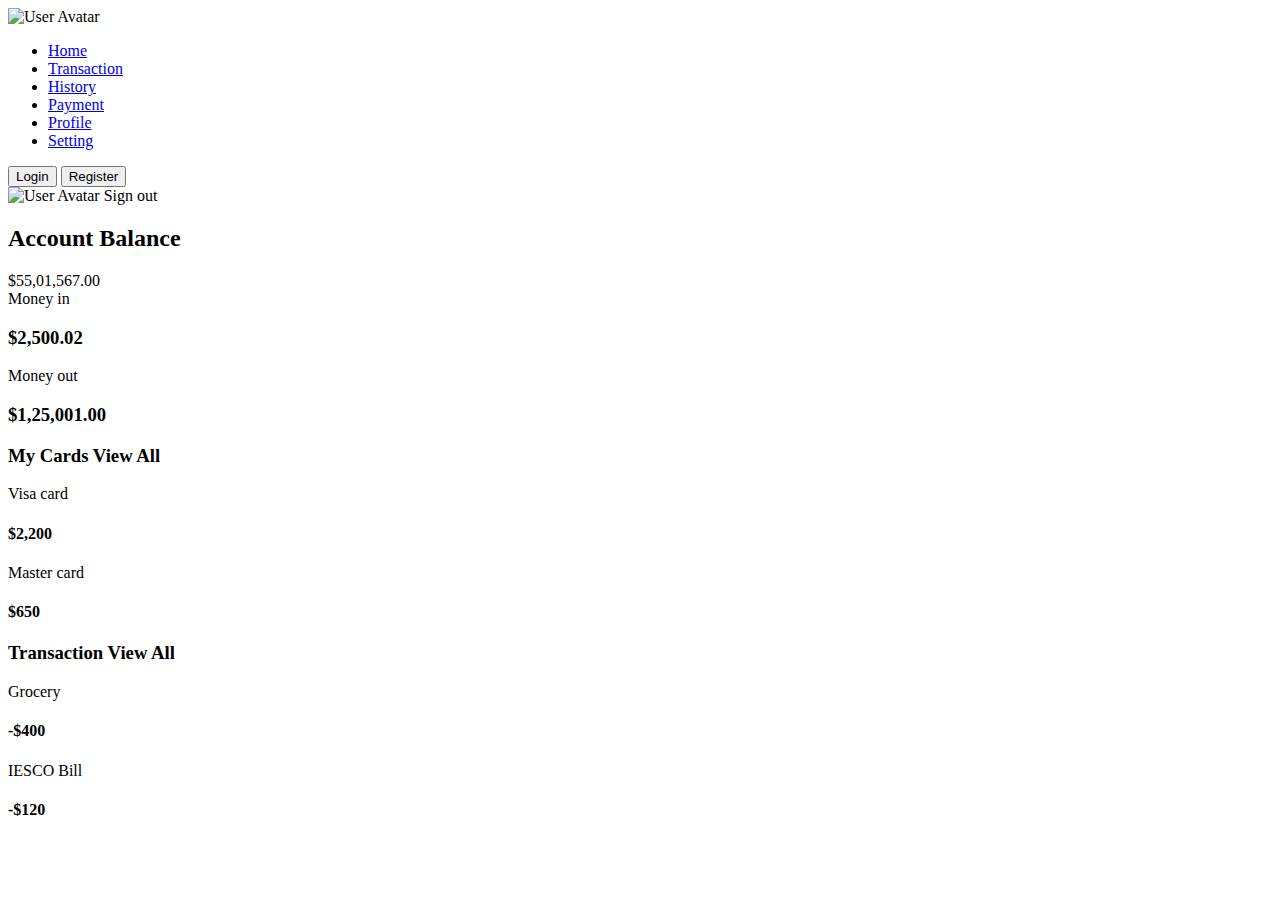
==== OnlineBankingSystem/src/main/webapp/index.html @ 04248dc3 "First commit." ====
<!DOCTYPE html>
<html lang="en">
<head>
  <meta charset="UTF-8">
  <meta name="viewport" content="width=device-width, initial-scale=1.0">
  <title>Bank Dashboard</title>
  <link rel="stylesheet" href="styles.css">
</head>
<body>
  <div class="container">
    <aside class="sidebar">
      <div class="logo">
        <img src="logo.png" width="50" alt="User Avatar">
      </div>
      <ul class="nav-links">
        <li class="active"><a href="#">Home</a></li>
        <li><a href="#">Transaction</a></li>
        <li><a href="#">History</a></li>
        <li><a href="#">Payment</a></li>
        <li><a href="#">Profile</a></li>
        <li><a href="#">Setting</a></li>
      </ul>
    </aside>

    <main class="main-content">
      <header class="header">
        <div class="header-buttons">
          <button class="btn login" onclick="location.href='login.html'">Login</button>
          <button class="btn register" onclick="location.href='register.html'">Register</button>
        </div>
        <div class="user-avatar">
          <img src="profile.jpg" width="50" alt="User Avatar">
          <span>Sign out</span>
        </div>
      </header>

      <section class="dashboard">
        <h2>Account Balance</h2>
        <div class="balance">$55,01,567.00</div>
        <div class="summary">
          <div class="summary-item money-in">
            <span>Money in</span>
            <h3>$2,500.02</h3>
          </div>
          <div class="summary-item money-out">
            <span>Money out</span>
            <h3>$1,25,001.00</h3>
          </div>
        </div>

        <div class="cards-and-transactions">
          <div class="my-cards">
            <h3>My Cards <span>View All</span></h3>
            <div class="card visa">
              <p>Visa card</p>
              <h4>$2,200</h4>
            </div>
            <div class="card mastercard">
              <p>Master card</p>
              <h4>$650</h4>
            </div>
          </div>
          <div class="transactions">
            <h3>Transaction <span>View All</span></h3>
            <div class="card grocery">
              <p>Grocery</p>
              <h4>-$400</h4>
            </div>
            <div class="card iesco">
              <p>IESCO Bill</p>
              <h4>-$120</h4>
            </div>
          </div>
        </div>
      </section>
    </main>
  </div>
</body>
</html>
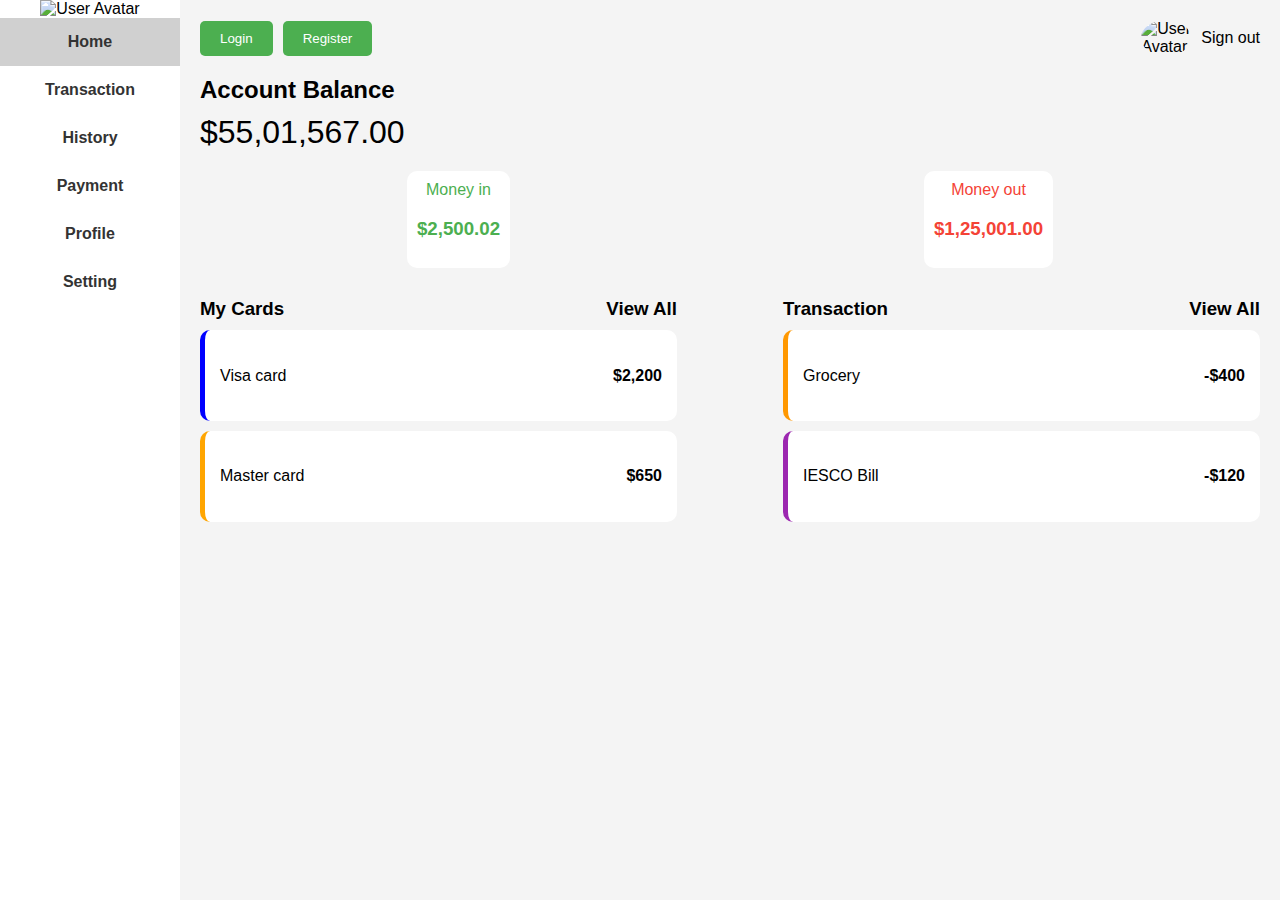
==== commit 682fd2be: "fourth commit" ====
--- a/OnlineBankingSystem/src/main/webapp/index.html
+++ b/OnlineBankingSystem/src/main/webapp/index.html
@@ -4,7 +4,7 @@
   <meta charset="UTF-8">
   <meta name="viewport" content="width=device-width, initial-scale=1.0">
   <title>Bank Dashboard</title>
-  <link rel="stylesheet" href="styles.css">
+  <link rel="stylesheet" href="css/styles.css">
 </head>
 <body>
   <div class="container">
--- a/OnlineBankingSystem/src/main/webapp/css/styles.css
+++ b/OnlineBankingSystem/src/main/webapp/css/styles.css
@@ -0,0 +1,173 @@
+
+body {
+  margin: 0;
+  font-family: Arial, sans-serif;
+  display: flex;
+  background: #f4f4f4;
+}
+
+.container {
+  display: flex;
+  width: 100%;
+  height: 100vh;
+}
+
+.sidebar {
+  width: 180px;
+  background: #fff;
+  display: flex;
+  flex-direction: column;
+  align-items: center;
+}
+
+.logo h1 {
+  color: #4caf50;
+  margin: 20px 0;
+}
+
+.nav-links {
+  list-style: none;
+  padding: 0;
+  margin: 0;
+  width: 100%;
+}
+
+.nav-links li {
+  text-align: center;
+  padding: 15px 0;
+}
+
+.nav-links li.active {
+  background: #d0d0d0;
+}
+
+.nav-links li a {
+  text-decoration: none;
+  color: #333;
+  font-weight: bold;
+}
+
+.main-content {
+  flex: 1;
+  display: flex;
+  flex-direction: column;
+  padding: 20px;
+}
+
+.header {
+  display: flex;
+  justify-content: space-between;
+  align-items: center;
+  margin-bottom: 20px;
+}
+
+.header-buttons {
+  display: flex;
+  gap: 10px;
+}
+
+.header .btn {
+  padding: 10px 20px;
+  border: none;
+  background: #4caf50;
+  color: white;
+  cursor: pointer;
+  border-radius: 5px;
+}
+
+.header .btn.registration {
+  background: #f4f4f4;
+  color: #4caf50;
+  border: 1px solid #4caf50;
+}
+
+.header .user-avatar {
+  display: flex;
+  align-items: center;
+}
+
+.header .user-avatar img {
+  border-radius: 50%;
+  margin-right: 10px;
+}
+
+.dashboard h2 {
+  margin: 0;
+}
+
+.balance {
+  font-size: 2rem;
+  margin: 10px 0;
+}
+
+.summary {
+  display: flex;
+  justify-content: space-around;
+  margin: 20px 0;
+}
+
+.summary-item {
+  text-align: center;
+  background: #fff;
+  padding: 10px;
+  border-radius: 10px;
+}
+
+.summary-item.money-in {
+  color: #4caf50;
+}
+
+.summary-item.money-out {
+  color: #f44336;
+}
+
+.cards-and-transactions {
+  display: flex;
+  justify-content: space-between;
+}
+
+.my-cards, .transactions {
+  width: 45%;
+}
+
+.my-cards h3, .transactions h3 {
+  display: flex;
+  justify-content: space-between;
+  margin: 10px 0;
+}
+
+.card {
+  background: #fff;
+  padding: 15px;
+  border-radius: 10px;
+  margin: 10px 0;
+  display: flex;
+  justify-content: space-between;
+  align-items: center;
+}
+
+.card.visa {
+  border-left: 5px solid blue;
+}
+
+.card.mastercard {
+  border-left: 5px solid orange;
+}
+
+.card.grocery {
+  border-left: 5px solid #ff9800;
+}
+
+.card.iesco {
+  border-left: 5px solid #9c27b0;
+}
+
+
+
+
+
+
+
+
+
+
